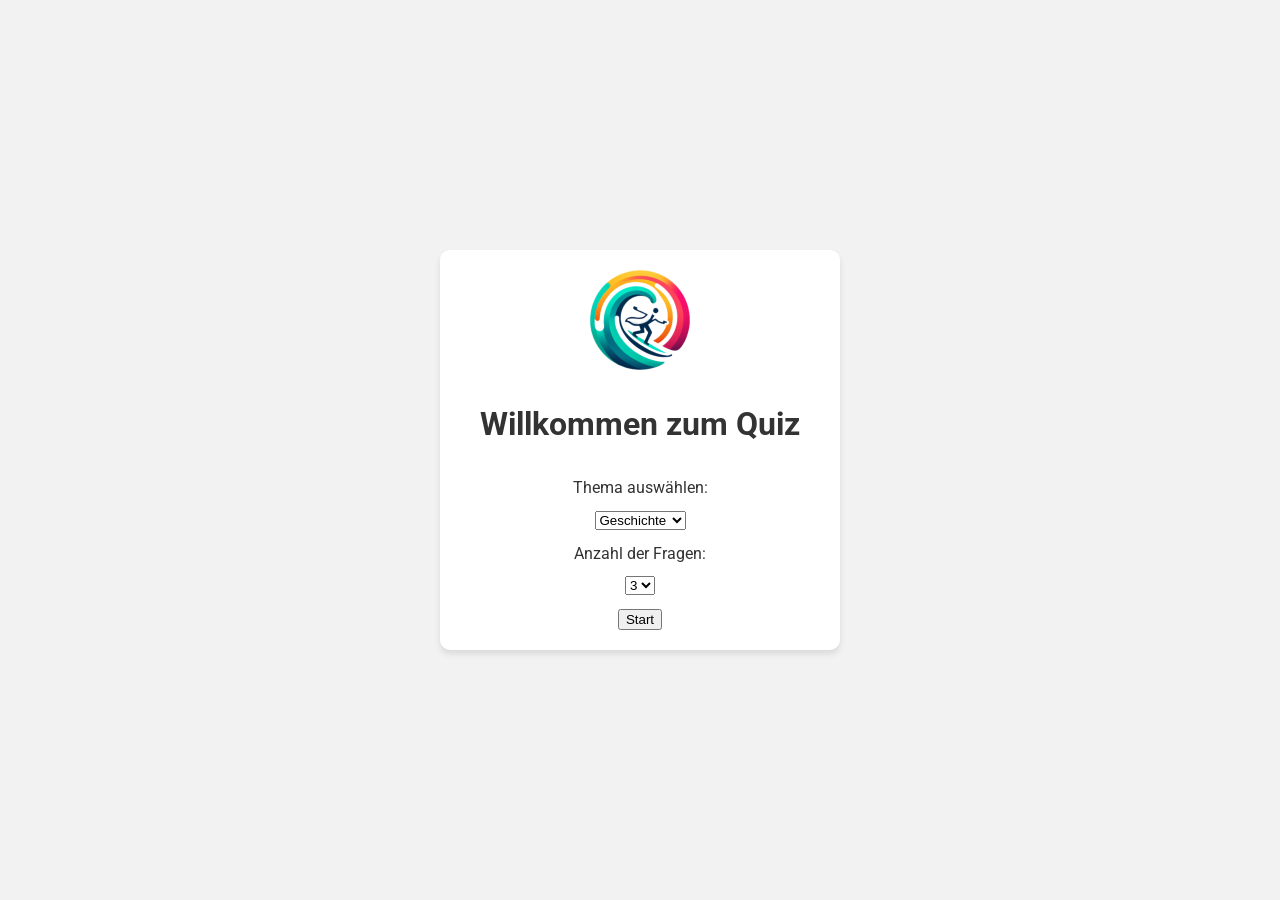
==== index.html @ 3d1d2964 "Add files via upload" ====
<!DOCTYPE html>
<html lang="de">
<head>
    <meta charset="UTF-8">
    <meta name="viewport" content="width=device-width, initial-scale=1.0">
    <title>Startseite</title>
    <link rel="stylesheet" href="assets/css/styles.css">
    <link href="https://fonts.googleapis.com/css2?family=Roboto:wght@400;500;700&display=swap" rel="stylesheet">
    <link rel="stylesheet" href="https://cdnjs.cloudflare.com/ajax/libs/font-awesome/6.4.0/css/all.min.css">
</head>
<body>
    <div id="container">
        <img src="assets/images/logo.png" alt="Quiz Logo" width="100">
        <h1>Willkommen zum Quiz</h1>
        <label for="thema">Thema auswählen:</label>
        <select id="thema">
            <option value="geschichte">Geschichte</option>
            <option value="philosophie">Philosophie</option>
        </select>
        <label for="anzahl">Anzahl der Fragen:</label>
        <select id="anzahl">
            <option value="3">3</option>
            <option value="5">5</option>
        </select>
        <button onclick="startQuiz()">Start</button>
    </div>

    <script src="assets/js/index.js"></script>
</body>
</html>
---- assets/css/styles.css ----
:root {
    --primary-color: #4A90E2;
    --secondary-color: #F5A623;
    --background-color: #F2F2F2;
    --accent-color: #7ED321;
    --text-primary: #333333;
    --text-secondary: #666666;
    --success-color: #28A745;
    --error-color: #DC3545;
}

body {
    background-color: var(--background-color);
    color: var(--text-primary);
    font-family: 'Roboto', sans-serif;
    margin: 0;
    display: flex;
    justify-content: center;
    align-items: center;
    height: 100vh;
}

#container {
    width: 90%;
    max-width: 400px;
    height: 90%;
    max-height: 400px;
    padding: 20px;
    box-sizing: border-box;
    display: flex;
    flex-direction: column;
    justify-content: space-between;
    align-items: center;
    text-align: center;
    background-color: #FFFFFF;
    border-radius: 10px;
    box-shadow: 0 4px 6px rgba(0, 0, 0, 0.1);
}

header#header {
    width: 100%;
    text-align: left;
    margin-bottom: 10px;
}

#progress {
    font-size: 16px;
    color: var(--text-secondary);
}

main#main-content {
    flex-grow: 1;
    display: flex;
    flex-direction: column;
    justify-content: center;
    width: 100%;
}

#question-container {
    margin-bottom: 20px;
}

#question {
    font-size: 20px;
    font-weight: 500;
}

#options button {
    margin: 8px 0;
}

footer#footer {
    width: 100%;
    text-align: center;
    margin-top: 10px;
}

#document-icon {
    width: 30px;
    height: 30px;
    opacity: 0.7;
}

.correct {
    color: var(--success-color);
    animation: fadeIn 0.5s ease-in-out;
}

.incorrect {
    color: var(--error-color);
    animation: shake 0.5s ease-in-out;
}

@keyframes shake {
    0% { transform: translateX(0); }
    25% { transform: translateX(-5px); }
    50% { transform: translateX(5px); }
    75% { transform: translateX(-5px); }
    100% { transform: translateX(0); }
}

@media (max-width: 420px) {
    #container {
        width: 100%;
        height: 100%;
        padding: 10px;
    }

    h1, h2, h3 {
        font-size: 18px;
    }

    button {
        font-size: 14px;
        padding: 8px;
    }

    #progress {
        font-size: 14px;
    }

    #document-icon {
        width: 25px;
        height: 25px;
    }
}
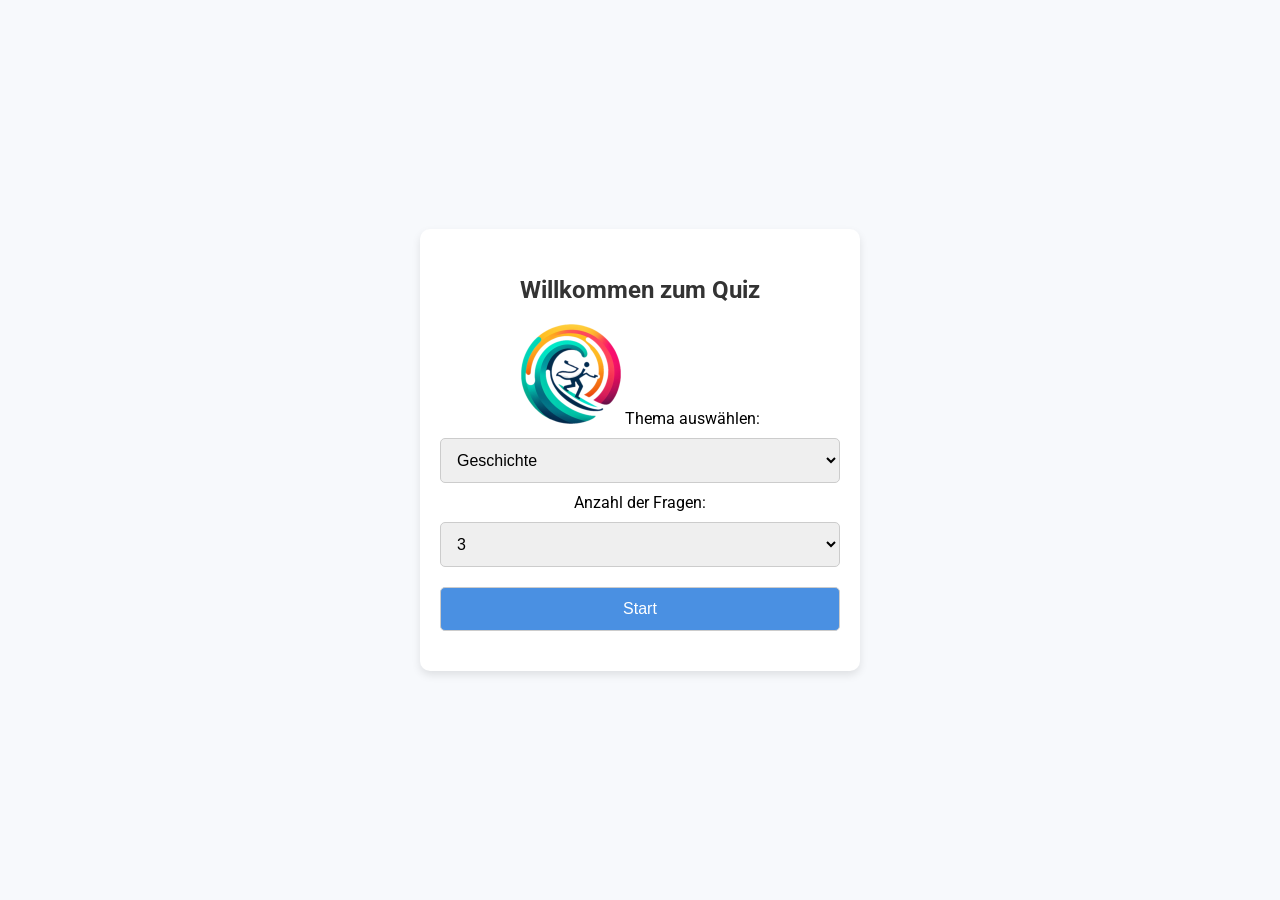
==== commit dba3bc4e: "Update index.html" ====
--- a/index.html
+++ b/index.html
@@ -10,21 +10,27 @@
 </head>
 <body>
     <div id="container">
-        <img src="assets/images/logo.png" alt="Quiz Logo" width="100">
-        <h1>Willkommen zum Quiz</h1>
-        <label for="thema">Thema auswählen:</label>
-        <select id="thema">
-            <option value="geschichte">Geschichte</option>
-            <option value="philosophie">Philosophie</option>
-        </select>
-        <label for="anzahl">Anzahl der Fragen:</label>
-        <select id="anzahl">
-            <option value="3">3</option>
-            <option value="5">5</option>
-        </select>
-        <button onclick="startQuiz()">Start</button>
+        <header>
+            <h1>Willkommen zum Quiz</h1>
+        </header>
+        <main>
+            <img src="assets/images/logo.png" alt="Quiz Logo" width="100">
+            <label for="thema">Thema auswählen:</label>
+            <select id="thema">
+                <option value="geschichte">Geschichte</option>
+                <option value="philosophie">Philosophie</option>
+            </select>
+            <label for="anzahl">Anzahl der Fragen:</label>
+            <select id="anzahl">
+                <option value="3">3</option>
+                <option value="5">5</option>
+            </select>
+        </main>
+        <footer>
+            <button id="footerButton" onclick="startQuiz()">Start</button>
+        </footer>
     </div>
-
     <script src="assets/js/index.js"></script>
 </body>
 </html>
+
--- a/assets/css/styles.css
+++ b/assets/css/styles.css
@@ -1,17 +1,31 @@
+/* Allgemeine Variablen */
 :root {
     --primary-color: #4A90E2;
     --secondary-color: #F5A623;
-    --background-color: #F2F2F2;
-    --accent-color: #7ED321;
+    --success-color: #28A745;
+    --error-color: #DC3545;
+    --background-color: #F7F9FC;
     --text-primary: #333333;
     --text-secondary: #666666;
-    --success-color: #28A745;
-    --error-color: #DC3545;
+    --button-color: #4A90E2;
+    --button-hover: #357ABD;
+}
+/* Frage-Icon Styling */
+#document-icon {
+    width: 50px; /* Feste Breite */
+    height: 50px; /* Feste Höhe */
+    display: block; /* Sicherstellen, dass es als Block-Element behandelt wird */
+    margin: 10px auto; /* Zentriert mit Abstand */
+    opacity: 0.8; /* Optional: Leichte Transparenz */
+    transition: transform 0.3s ease; /* Optional: Animation bei Hover */
 }
 
+#document-icon:hover {
+    transform: scale(1.1); /* Optional: Vergrößerung bei Hover */
+}
+/* Körper */
 body {
     background-color: var(--background-color);
-    color: var(--text-primary);
     font-family: 'Roboto', sans-serif;
     margin: 0;
     display: flex;
@@ -20,107 +34,70 @@
     height: 100vh;
 }
 
+/* Hauptcontainer */
 #container {
     width: 90%;
     max-width: 400px;
-    height: 90%;
-    max-height: 400px;
-    padding: 20px;
-    box-sizing: border-box;
-    display: flex;
-    flex-direction: column;
-    justify-content: space-between;
-    align-items: center;
+    background: #fff;
+    padding: 30px 20px;
+    border-radius: 10px;
+    box-shadow: 0px 4px 8px rgba(0, 0, 0, 0.1);
     text-align: center;
-    background-color: #FFFFFF;
-    border-radius: 10px;
-    box-shadow: 0 4px 6px rgba(0, 0, 0, 0.1);
 }
 
-header#header {
-    width: 100%;
-    text-align: left;
-    margin-bottom: 10px;
-}
-
-#progress {
-    font-size: 16px;
-    color: var(--text-secondary);
-}
-
-main#main-content {
-    flex-grow: 1;
-    display: flex;
-    flex-direction: column;
-    justify-content: center;
-    width: 100%;
-}
-
-#question-container {
+/* Startseite */
+h1 {
+    font-size: 24px;
+    color: var(--text-primary);
     margin-bottom: 20px;
 }
 
-#question {
-    font-size: 20px;
-    font-weight: 500;
+select, button {
+    width: 100%;
+    padding: 12px;
+    margin: 10px 0;
+    font-size: 16px;
+    border-radius: 5px;
+    border: 1px solid #ccc;
 }
 
-#options button {
-    margin: 8px 0;
+button {
+    background-color: var(--button-color);
+    color: #fff;
+    cursor: pointer;
+    transition: background-color 0.3s ease;
 }
 
-footer#footer {
-    width: 100%;
-    text-align: center;
-    margin-top: 10px;
+button:hover {
+    background-color: var(--button-hover);
 }
 
-#document-icon {
-    width: 30px;
-    height: 30px;
-    opacity: 0.7;
+/* Rundenzähler */
+#progress {
+    font-size: 18px;
+    color: var(--text-secondary);
+    margin-bottom: 20px;
+    text-align: center; /* Zentriert */
 }
 
-.correct {
-    color: var(--success-color);
-    animation: fadeIn 0.5s ease-in-out;
+/* Ergebnisseite */
+#score, #percentage {
+    font-size: 20px;
+    margin: 10px 0;
+    color: var(--text-primary);
 }
 
-.incorrect {
-    color: var(--error-color);
-    animation: shake 0.5s ease-in-out;
+#restartButton {
+    background-color: var(--button-color);
+    color: #fff;
+    border: none;
+    padding: 12px;
+    border-radius: 5px;
+    font-size: 16px;
+    cursor: pointer;
+    transition: background-color 0.3s ease;
 }
 
-@keyframes shake {
-    0% { transform: translateX(0); }
-    25% { transform: translateX(-5px); }
-    50% { transform: translateX(5px); }
-    75% { transform: translateX(-5px); }
-    100% { transform: translateX(0); }
+#restartButton:hover {
+    background-color: var(--button-hover);
 }
-
-@media (max-width: 420px) {
-    #container {
-        width: 100%;
-        height: 100%;
-        padding: 10px;
-    }
-
-    h1, h2, h3 {
-        font-size: 18px;
-    }
-
-    button {
-        font-size: 14px;
-        padding: 8px;
-    }
-
-    #progress {
-        font-size: 14px;
-    }
-
-    #document-icon {
-        width: 25px;
-        height: 25px;
-    }
-}
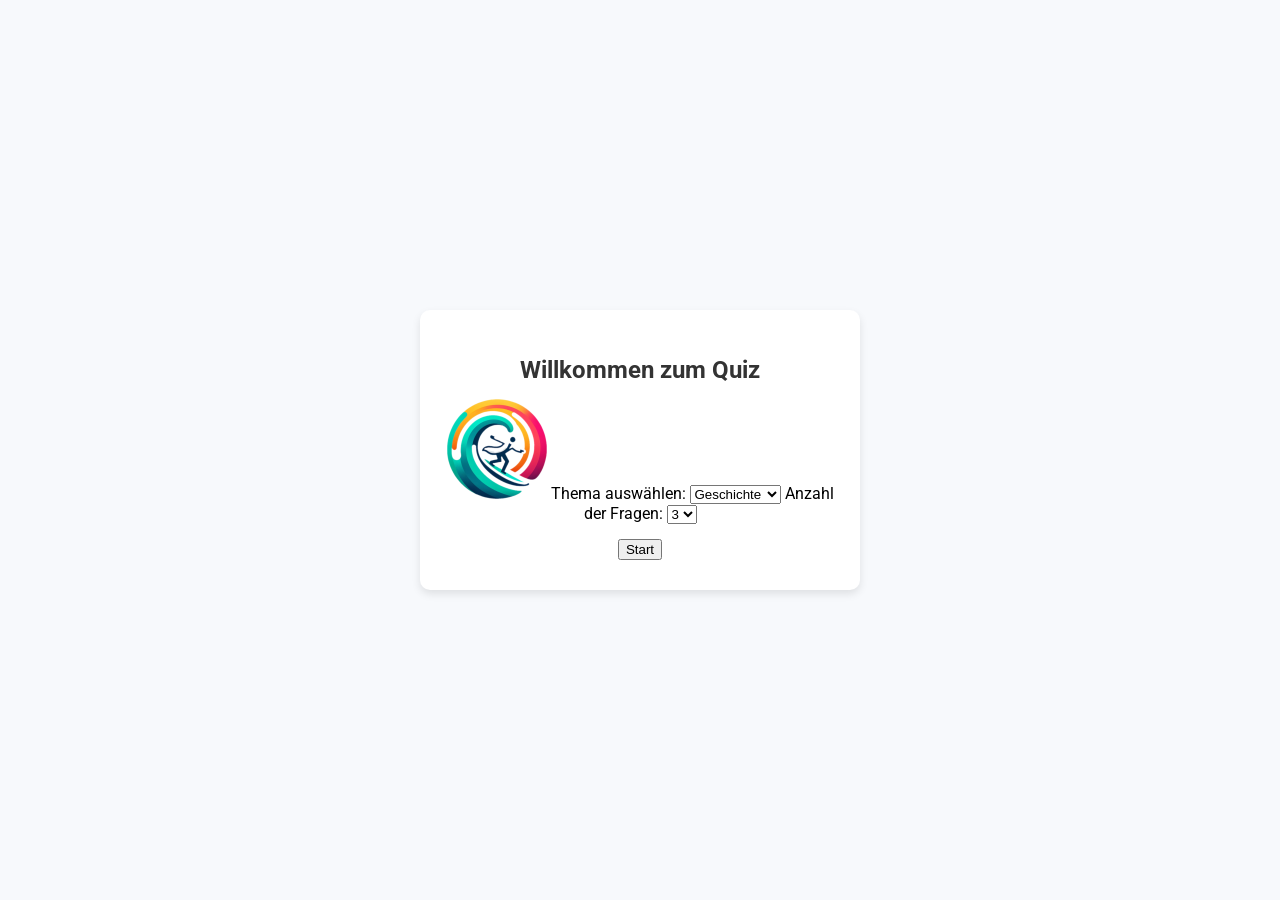
==== commit bed77d91: "Update index.html" ====
--- a/index.html
+++ b/index.html
@@ -27,10 +27,9 @@
             </select>
         </main>
         <footer>
-            <button id="footerButton" onclick="startQuiz()">Start</button>
+            <button id="startButton">Start</button>
         </footer>
     </div>
     <script src="assets/js/index.js"></script>
 </body>
 </html>
-
--- a/assets/css/styles.css
+++ b/assets/css/styles.css
@@ -10,6 +10,7 @@
     --button-color: #4A90E2;
     --button-hover: #357ABD;
 }
+
 /* Frage-Icon Styling */
 #document-icon {
     width: 50px; /* Feste Breite */
@@ -23,6 +24,7 @@
 #document-icon:hover {
     transform: scale(1.1); /* Optional: Vergrößerung bei Hover */
 }
+
 /* Körper */
 body {
     background-color: var(--background-color);
@@ -45,39 +47,47 @@
     text-align: center;
 }
 
-/* Startseite */
-h1 {
+/* Header */
+header h1 {
     font-size: 24px;
+    color: var(--text-primary);
+    margin-bottom: 15px;
+    text-align: center;
+}
+
+header #progress {
+    font-size: 18px;
+    color: var(--text-secondary);
+    margin-bottom: 20px;
+}
+
+/* Main-Bereich */
+main {
+    margin: 15px 0;
+}
+
+/* Frage-Titel */
+main h2#question {
+    font-size: 20px;
     color: var(--text-primary);
     margin-bottom: 20px;
 }
 
-select, button {
-    width: 100%;
-    padding: 12px;
-    margin: 10px 0;
-    font-size: 16px;
-    border-radius: 5px;
-    border: 1px solid #ccc;
-}
-
-button {
+/* Antworten */
+main #options button {
     background-color: var(--button-color);
     color: #fff;
+    padding: 12px 20px;
+    font-size: 16px;
+    border: none;
+    border-radius: 5px;
     cursor: pointer;
+    margin: 5px 0;
     transition: background-color 0.3s ease;
 }
 
-button:hover {
+main #options button:hover {
     background-color: var(--button-hover);
-}
-
-/* Rundenzähler */
-#progress {
-    font-size: 18px;
-    color: var(--text-secondary);
-    margin-bottom: 20px;
-    text-align: center; /* Zentriert */
 }
 
 /* Ergebnisseite */
@@ -87,6 +97,33 @@
     color: var(--text-primary);
 }
 
+/* Footer */
+footer {
+    text-align: center;
+    margin-top: 15px;
+}
+
+footer #footerButton {
+    background-color: var(--button-color);
+    color: #fff;
+    padding: 12px 20px;
+    font-size: 16px;
+    border: none;
+    border-radius: 5px;
+    cursor: pointer;
+    transition: background-color 0.3s ease;
+}
+
+footer #footerButton:hover {
+    background-color: var(--button-hover);
+}
+
+/* Zentrierte Inhalte */
+footer, main, header {
+    text-align: center;
+}
+
+/* Spezifische Seiten (falls nötig) */
 #restartButton {
     background-color: var(--button-color);
     color: #fff;
@@ -101,3 +138,4 @@
 #restartButton:hover {
     background-color: var(--button-hover);
 }
+
